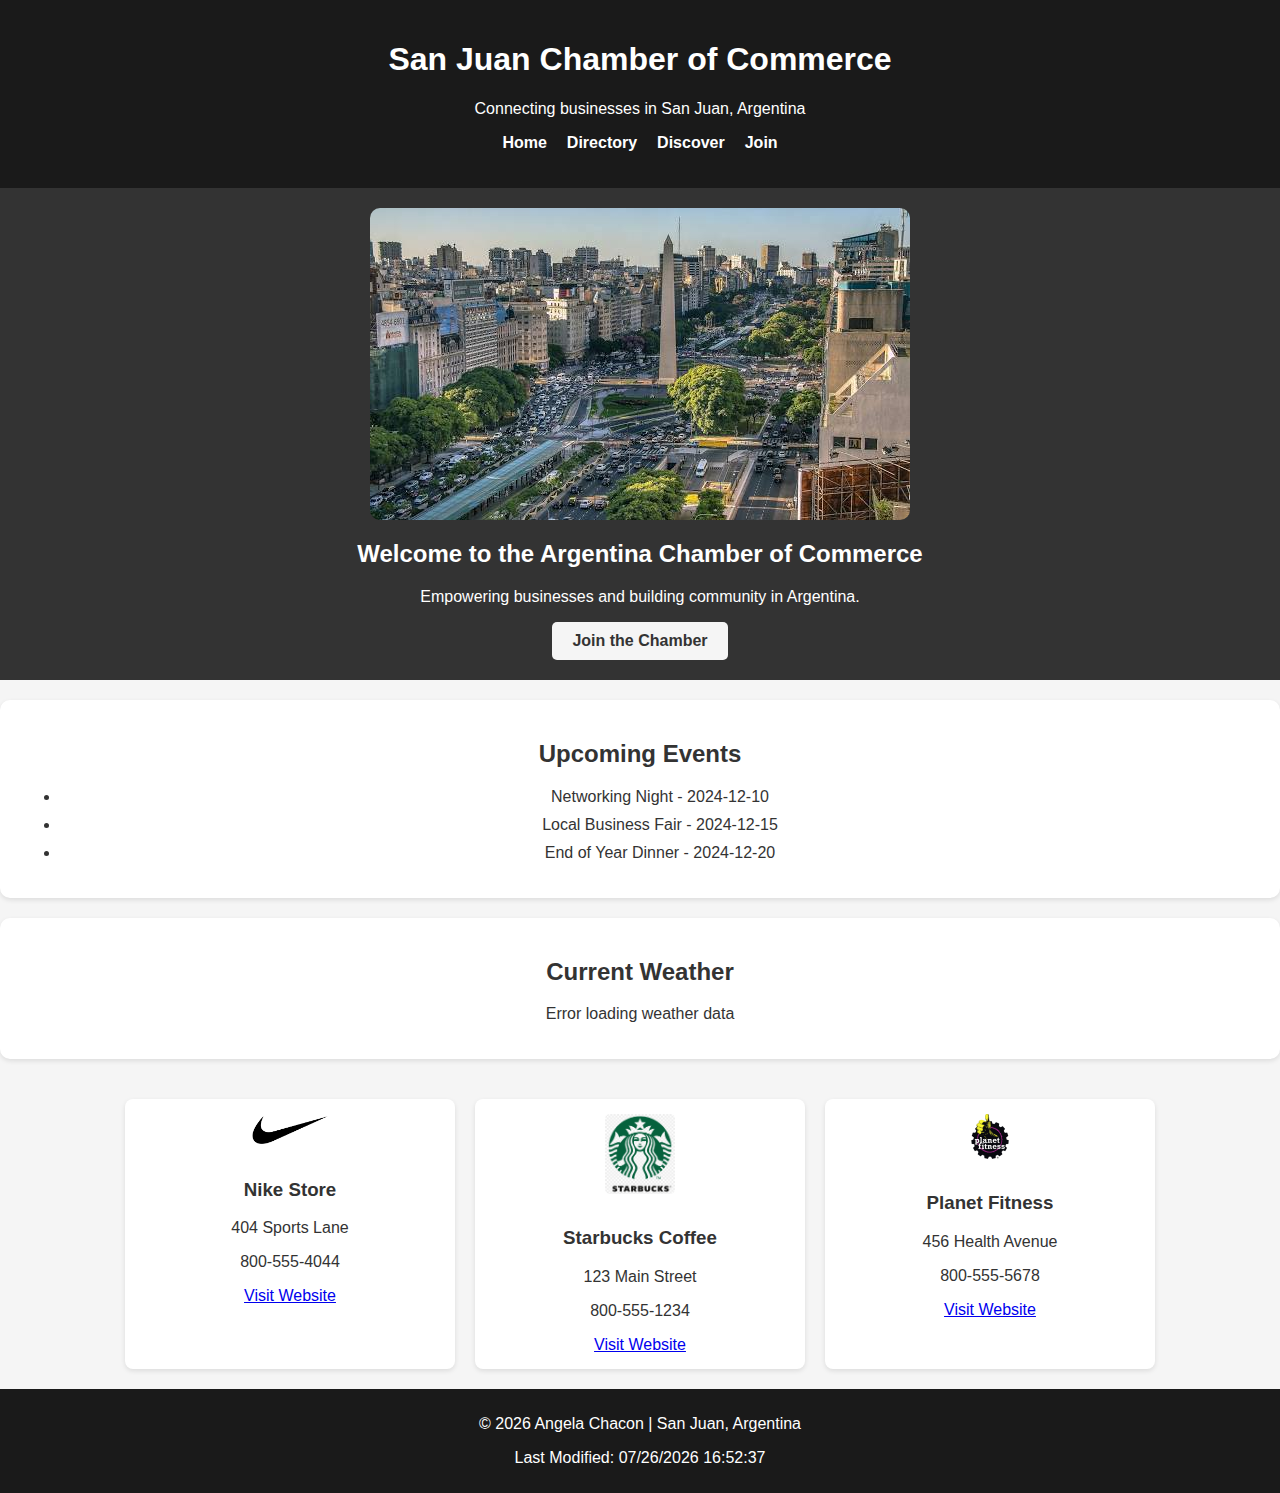
==== chamber/index.html @ 0c438f41 "w03" ====
<!DOCTYPE html>
<html lang="en">
<head>
    <meta charset="UTF-8">
    <meta name="viewport" content="width=device-width, initial-scale=1.0">
    <title>San Juan Chamber of Commerce</title>
    <meta name="description" content="Chamber Argentina.">
    <meta name="author" content="Angela Chacon">
    <link rel="stylesheet" href="styles/base.css">
    <script src="scripts/java.js" defer></script>
</head>
<body>
    <header>
        <h1>San Juan Chamber of Commerce</h1>
        <p>Connecting businesses in San Juan, Argentina</p>
        <nav>
            <ul>
                <li><a href="index.html" class="active">Home</a></li>
                <li><a href="directory.html">Directory</a></li>
                <li><a href="discover.html">Discover</a></li>
                <li><a href="join.html">Join</a></li>
            </ul>
        </nav>
    </header>
    
    <main>
        <section class="hero">
            <img src="images/hero-image.jpg" alt="Argentina" class="hero-image">
            <div class="hero-text">
                <h2>Welcome to the Argentina Chamber of Commerce</h2>
                <p>Empowering businesses and building community in Argentina.</p>
                <a href="join.html" class="cta-button">Join the Chamber</a>
            </div>
        </section>
        
        <section class="events">
            <h2>Upcoming Events</h2>
            <ul>
                <li>Networking Night - 2024-12-10</li>
                <li>Local Business Fair - 2024-12-15</li>
                <li>End of Year Dinner - 2024-12-20</li>
            </ul>
        </section>

        <section class="weather">
            <h2>Current Weather</h2>
            <div id="weather">
                <p>Loading weather data...</p>
            </div>
        </section>

        <section id="spotlights" class="spotlights">
            <div class="spotlight-card">
                <img src="images/apple_logo.png" alt="Apple Store">
                <h3>Apple Store</h3>
                <p>505 Technology Drive</p>
                <p>800-555-5055</p>
                <a href="https://www.apple.com" target="_blank">Visit Website</a>
            </div>
            <div class="spotlight-card">
                <img src="images/nike_logo.png" alt="Nike Store">
                <h3>Nike Store</h3>
                <p>404 Sports Lane</p>
                <p>800-555-4044</p>
                <a href="https://www.nike.com" target="_blank">Visit Website</a>
            </div>
            <div class="spotlight-card">
                <img src="images/microsoft_logo.png" alt="Microsoft Store">
                <h3>Microsoft Store</h3>
                <p>202 Innovation Road</p>
                <p>800-555-2022</p>
                <a href="https://www.microsoft.com" target="_blank">Visit Website</a>
            </div>
        </section>
    </main>

    <footer>
        <p>&copy; <span id="currentYear"></span> Angela Chacon | San Juan, Argentina</p>
        <p>Last Modified: <span id="lastModified"></span></p>
    </footer>
</body>
</html>
---- chamber/styles/base.css ----
/* General */
body {
    font-family: Arial, sans-serif;
    margin: 0;
    padding: 0;
    background: #f5f5f5;
    color: #333;
}

header {
    background: #1a1a1a;
    color: white;
    padding: 20px;
    text-align: center;
}

header nav ul {
    list-style: none;
    padding: 0;
    display: flex;
    justify-content: center;
    gap: 20px;
}

header nav ul li a {
    color: white;
    text-decoration: none;
    font-weight: bold;
}

.hero {
    text-align: center;
    background: #333;
    padding: 20px;
    color: white;
    margin-bottom: 20px;
}

.hero-image {
    display: block;
    margin: 0 auto 20px;
    max-width: 100%;
    border-radius: 10px;
}

.cta-button {
    display: inline-block;
    padding: 10px 20px;
    background: #f5f5f5;
    color: #333;
    text-decoration: none;
    font-weight: bold;
    border-radius: 5px;
    transition: background 0.3s ease;
}

.cta-button:hover {
    background: #1a1a1a;
    color: white;
}

.events, .weather {
    padding: 20px;
    text-align: center;
    background: white;
    border-radius: 10px;
    margin: 20px 0;
    box-shadow: 0 2px 5px rgba(0, 0, 0, 0.1);
}
.events li {
    text-align: center;
    margin-bottom: 10px;
    font-size: 1rem;
}

/* Spotlights Section */
.spotlights {
    display: flex;
    justify-content: center; /* Centrar horizontalmente */
    align-items: stretch; /* Alinear verticalmente */
    gap: 20px; /* Espacio entre tarjetas */
    padding: 20px;
    flex-wrap: wrap; /* Permitir que las tarjetas bajen a otra fila si hay poco espacio */
}

.spotlight-card {
    flex: 0 0 300px; /* Establecer un ancho fijo para las tarjetas */
    background: white;
    padding: 15px;
    border-radius: 8px;
    box-shadow: 0 2px 5px rgba(0, 0, 0, 0.1);
    text-align: center;
    transition: transform 0.3s ease;
}

.spotlight-card img {
    max-width: 80px; /* Tamaño controlado */
    max-height: 80px;
    object-fit: contain;
    margin: 0 auto 10px auto; /* Centrar la imagen horizontalmente */
    border-radius: 5px;
}

.spotlight-card:hover {
    transform: scale(1.03);
}


footer {
    background: #1a1a1a;
    color: white;
    padding: 10px;
    text-align: center;
}
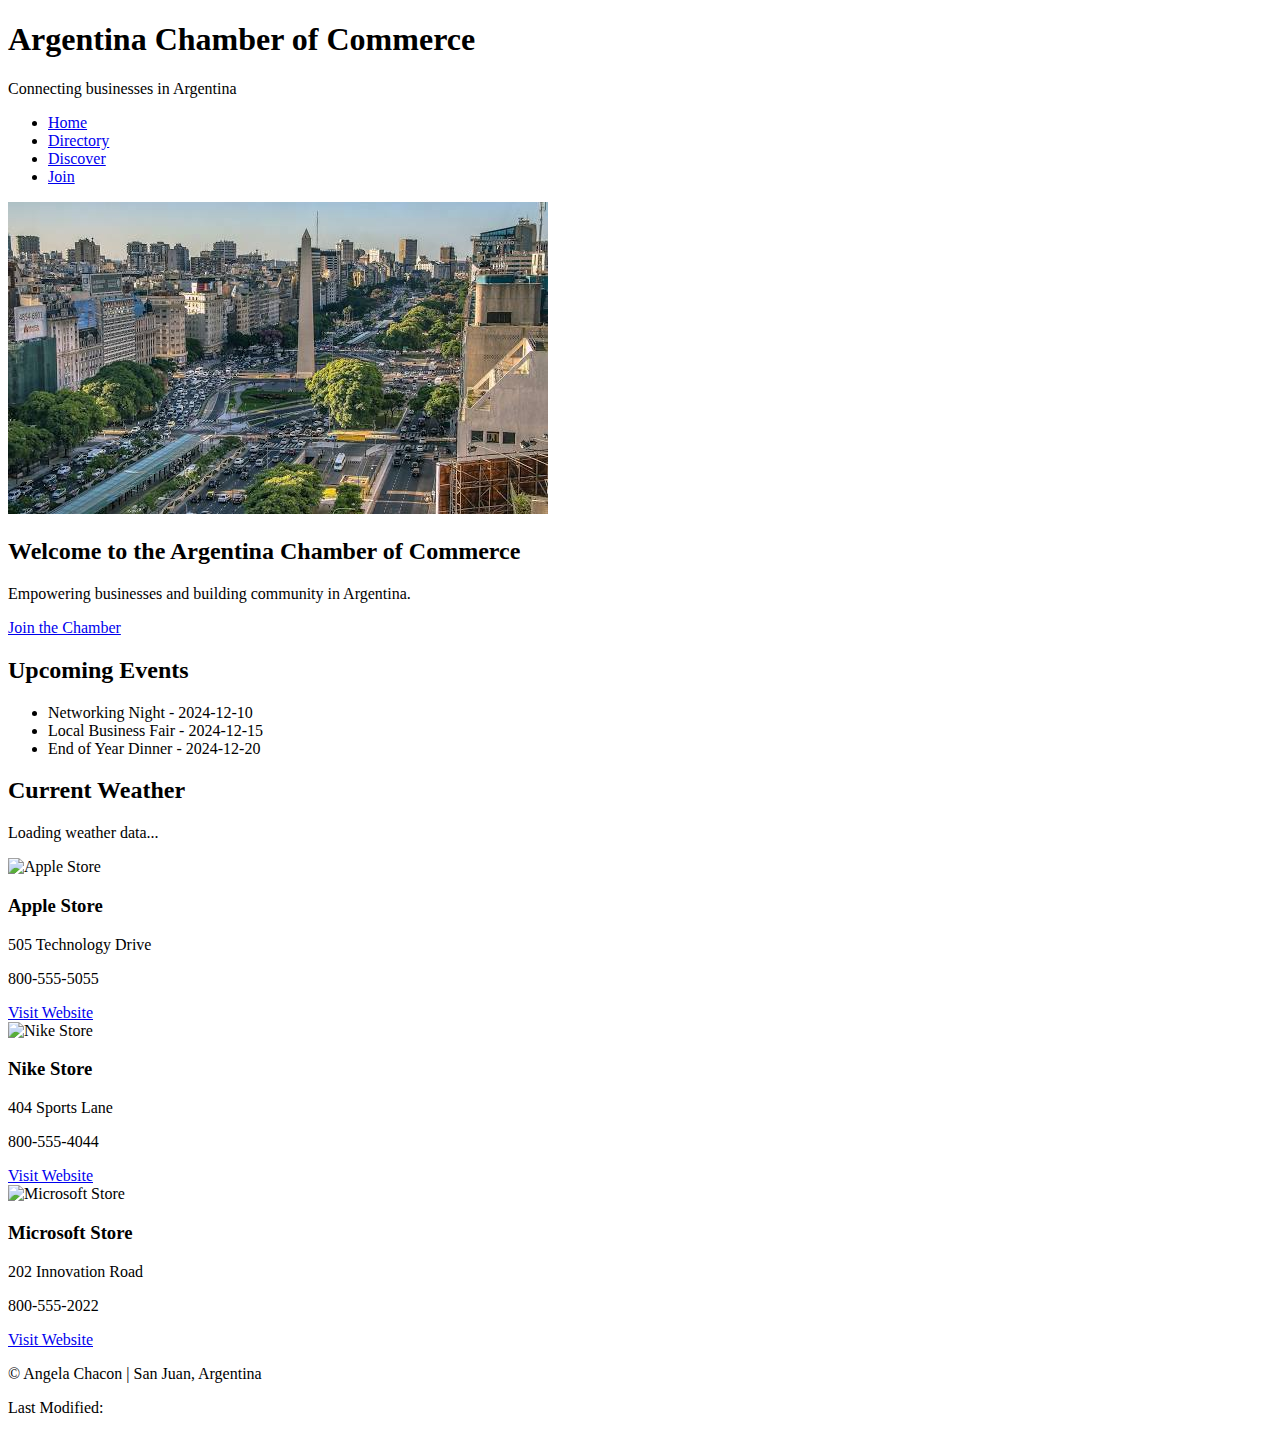
==== commit 82ee788f: "w03" ====
--- a/chamber/index.html
+++ b/chamber/index.html
@@ -1,18 +1,23 @@
 <!DOCTYPE html>
 <html lang="en">
-<head>
-    <meta charset="UTF-8">
-    <meta name="viewport" content="width=device-width, initial-scale=1.0">
-    <title>San Juan Chamber of Commerce</title>
-    <meta name="description" content="Chamber Argentina.">
-    <meta name="author" content="Angela Chacon">
-    <link rel="stylesheet" href="styles/base.css">
-    <script src="scripts/java.js" defer></script>
-</head>
+    <head>
+        <meta charset="UTF-8">
+        <meta name="viewport" content="width=device-width, initial-scale=1.0">
+        <title>Chamber of Commerce - Connecting Businesses in Argentina</title>
+        <meta name="description" content="Activity of building community connections in Argentina.">
+        <meta name="author" content="Angela Chacon">
+        <link rel="icon" href="images/favicon.ico" type="image/x-icon">
+        <meta property="og:title" content=" Chamber of Commerce in Argentina">
+        <meta property="og:type" content="website">
+        <meta property="og:image" content="images/hero-image.jpg">
+        <meta property="og:url" content="https://www.argentinachamber.com">
+        <meta property="og:description" content="Empowering businesses, fostering growth, and building community connections in  Argentina.">
+    </head>
+    
 <body>
     <header>
-        <h1>San Juan Chamber of Commerce</h1>
-        <p>Connecting businesses in San Juan, Argentina</p>
+        <h1>Argentina Chamber of Commerce</h1>
+        <p>Connecting businesses in Argentina</p>
         <nav>
             <ul>
                 <li><a href="index.html" class="active">Home</a></li>
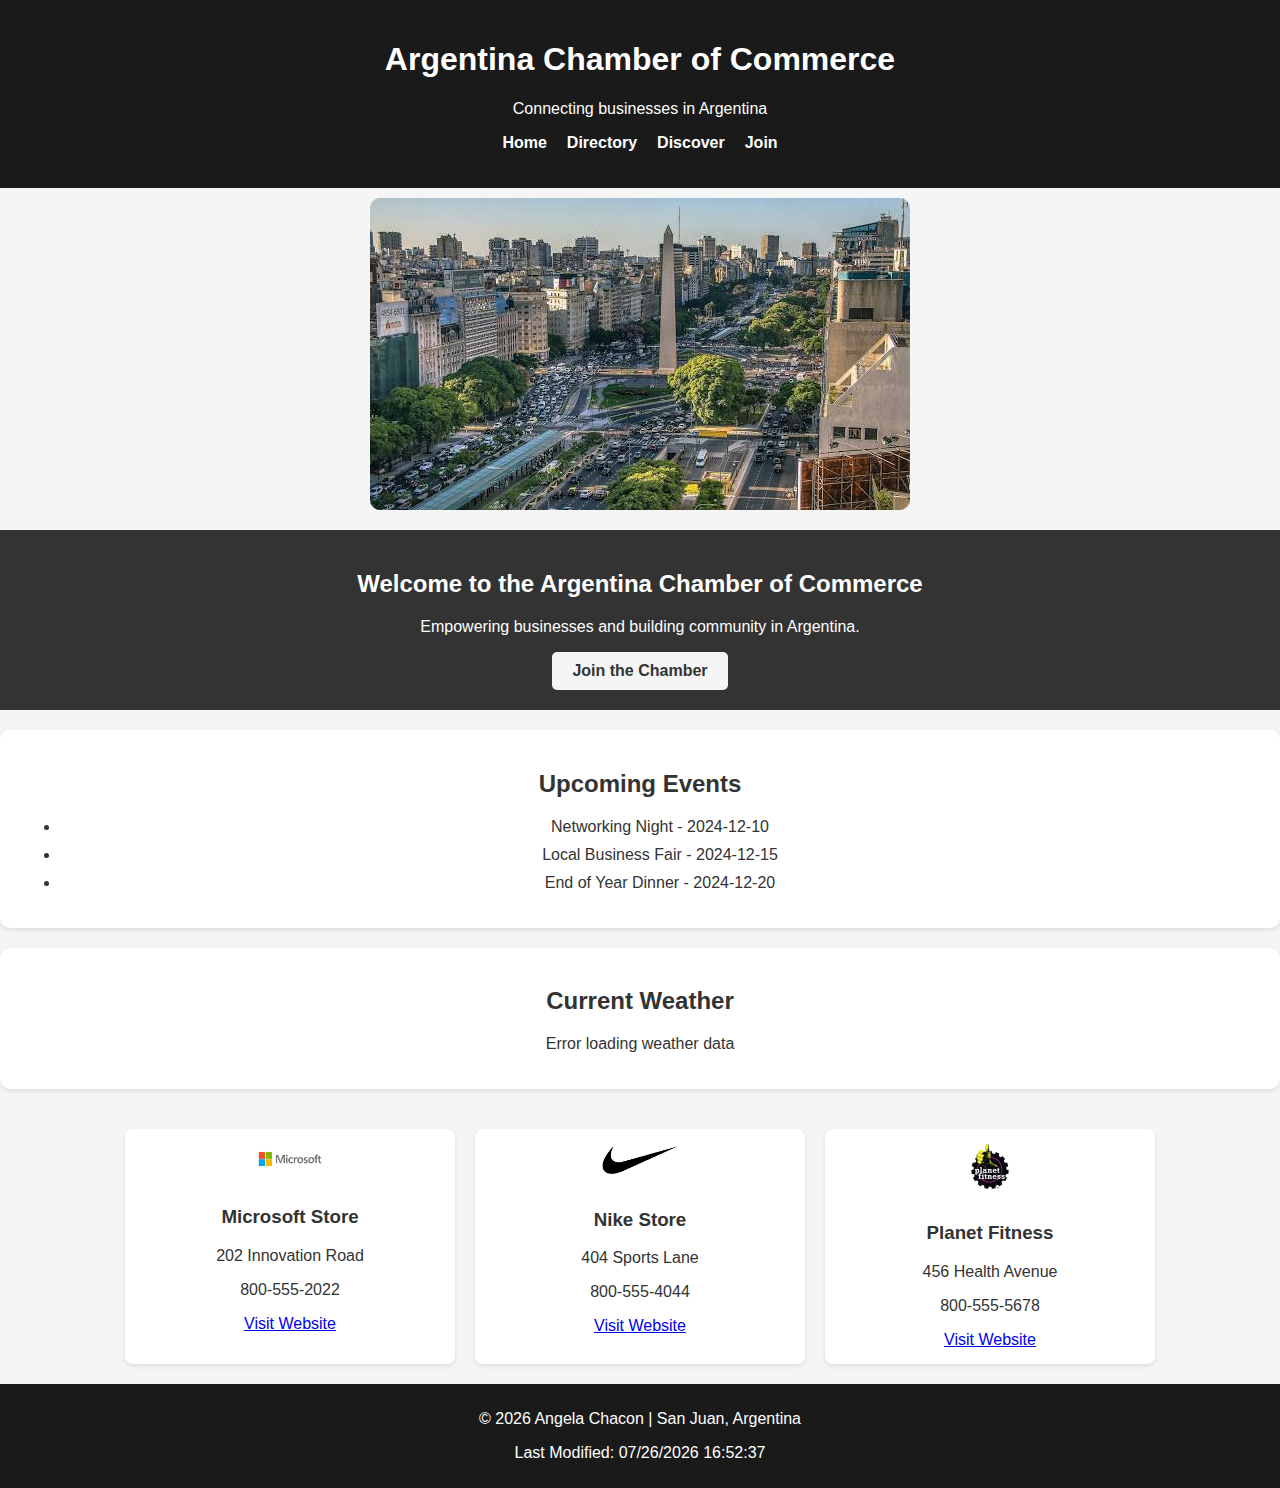
==== commit 8c6ec41a: "w03" ====
--- a/chamber/index.html
+++ b/chamber/index.html
@@ -12,6 +12,8 @@
         <meta property="og:image" content="images/hero-image.jpg">
         <meta property="og:url" content="https://www.argentinachamber.com">
         <meta property="og:description" content="Empowering businesses, fostering growth, and building community connections in  Argentina.">
+        <link rel="stylesheet" href="styles/base.css">
+
     </head>
     
 <body>
@@ -29,9 +31,12 @@
     </header>
     
     <main>
+        <section class="hero-image">
+         <img src="images/hero-image.jpg" alt="Argentina" class="hero-image">   
+        </section> 
+        
         <section class="hero">
-            <img src="images/hero-image.jpg" alt="Argentina" class="hero-image">
-            <div class="hero-text">
+             <div >
                 <h2>Welcome to the Argentina Chamber of Commerce</h2>
                 <p>Empowering businesses and building community in Argentina.</p>
                 <a href="join.html" class="cta-button">Join the Chamber</a>
@@ -83,5 +88,6 @@
         <p>&copy; <span id="currentYear"></span> Angela Chacon | San Juan, Argentina</p>
         <p>Last Modified: <span id="lastModified"></span></p>
     </footer>
+    <script src="scripts/java.js" defer></script>
 </body>
 </html>
--- a/chamber/styles/base.css
+++ b/chamber/styles/base.css
@@ -0,0 +1,113 @@
+/* General */
+body {
+    font-family: Arial, sans-serif;
+    margin: 0;
+    padding: 0;
+    background: #f5f5f5;
+    color: #333;
+}
+
+header {
+    background: #1a1a1a;
+    color: white;
+    padding: 20px;
+    text-align: center;
+}
+
+header nav ul {
+    list-style: none;
+    padding: 0;
+    display: flex;
+    justify-content: center;
+    gap: 20px;
+}
+
+header nav ul li a {
+    color: white;
+    text-decoration: none;
+    font-weight: bold;
+}
+
+.hero {
+    text-align: center;
+    background: #333;
+    padding: 20px;
+    color: white;
+    margin-bottom: 20px;
+}
+
+.hero-image {
+    display: block;
+    margin: 10px auto 20px;
+    max-width: 80%;
+    border-radius: 10px;
+}
+
+.cta-button {
+    display: inline-block;
+    padding: 10px 20px;
+    background: #f5f5f5;
+    color: #333;
+    text-decoration: none;
+    font-weight: bold;
+    border-radius: 5px;
+    transition: background 0.3s ease;
+}
+
+.cta-button:hover {
+    background: #1a1a1a;
+    color: white;
+}
+
+.events, .weather {
+    padding: 20px;
+    text-align: center;
+    background: white;
+    border-radius: 10px;
+    margin: 20px 0;
+    box-shadow: 0 2px 5px rgba(0, 0, 0, 0.1);
+}
+.events li {
+    text-align: center;
+    margin-bottom: 10px;
+    font-size: 1rem;
+}
+
+/* Spotlights Section */
+.spotlights {
+    display: flex;
+    justify-content: center; 
+    align-items: stretch; 
+    gap: 20px; 
+    padding: 20px;
+    flex-wrap: wrap; }
+
+.spotlight-card {
+    flex: 0 0 300px; 
+    background: white;
+    padding: 15px;
+    border-radius: 8px;
+    box-shadow: 0 2px 5px rgba(0, 0, 0, 0.1);
+    text-align: center;
+    transition: transform 0.3s ease;
+}
+
+.spotlight-card img {
+    max-width: 80px; 
+    max-height: 80px;
+    object-fit: contain;
+    margin: 0 auto 10px auto; 
+    border-radius: 5px;
+}
+
+.spotlight-card:hover {
+    transform: scale(1.03);
+}
+
+
+footer {
+    background: #1a1a1a;
+    color: white;
+    padding: 10px;
+    text-align: center;
+}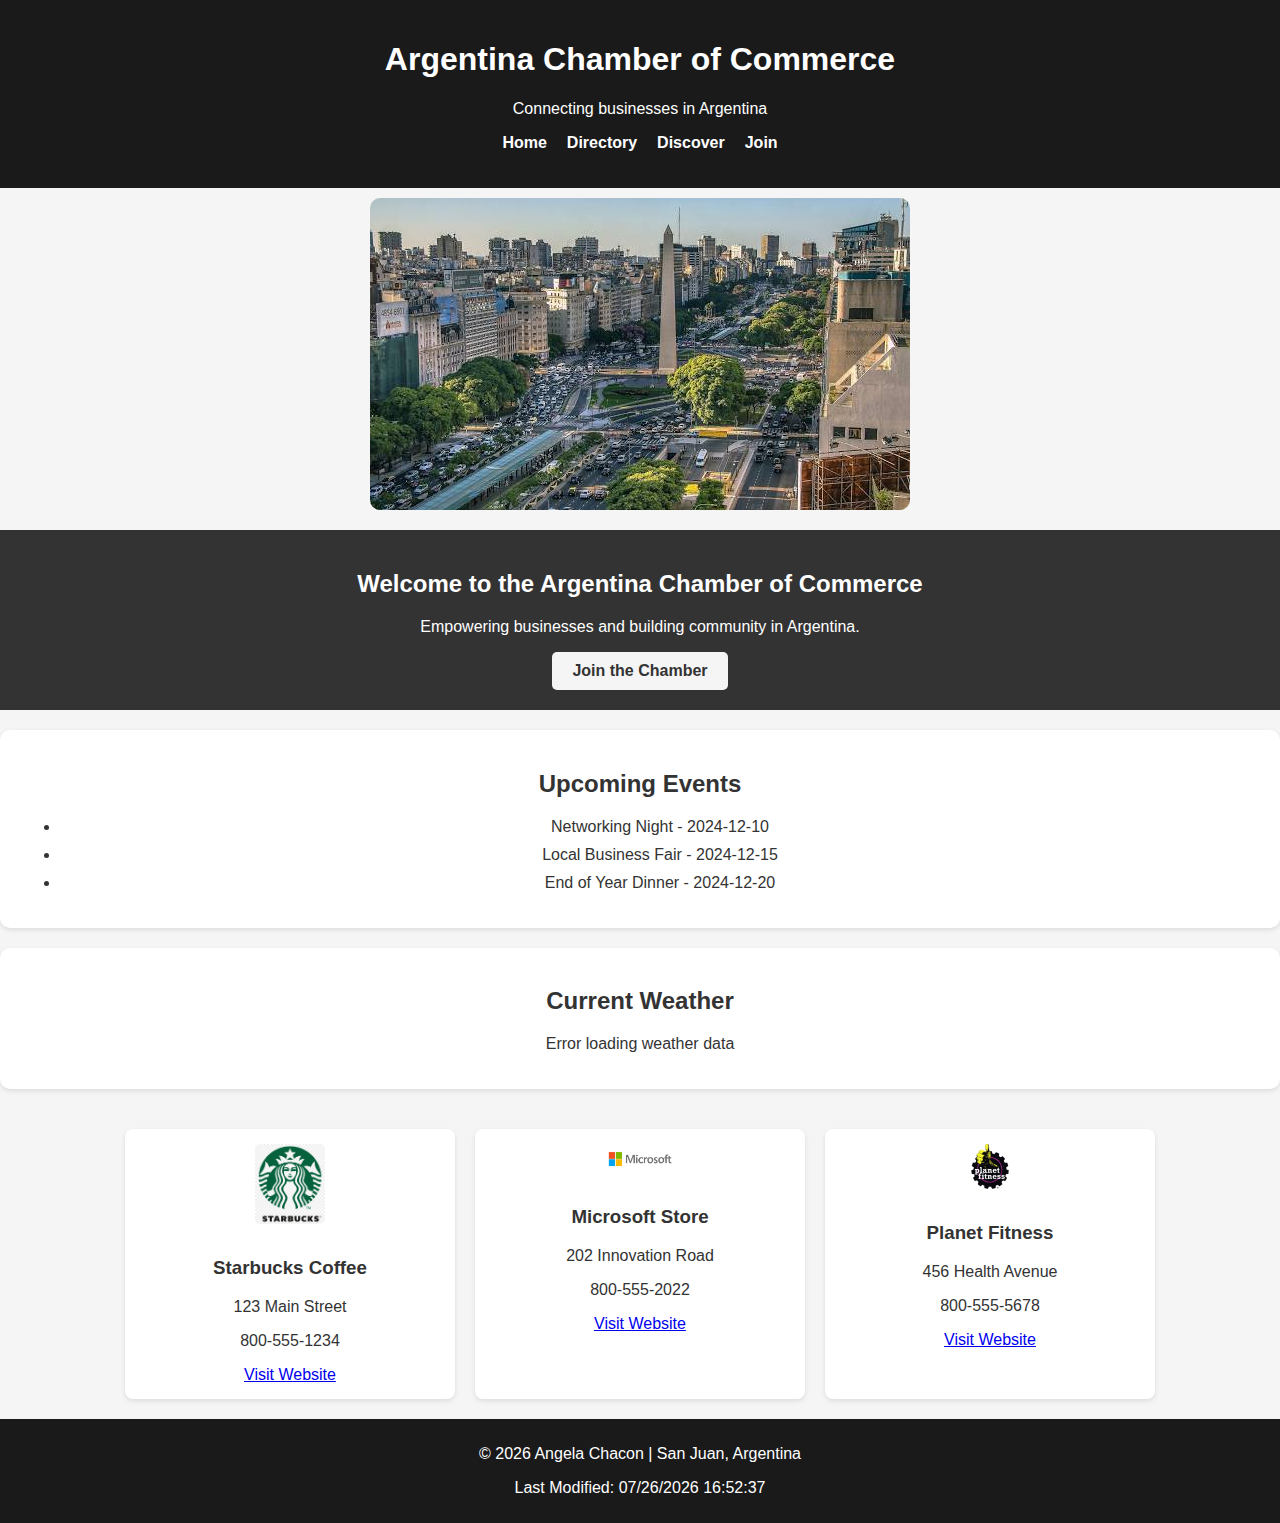
==== commit 4ad0e8e2: "w03" ====
--- a/chamber/index.html
+++ b/chamber/index.html
@@ -29,7 +29,7 @@
             </ul>
         </nav>
     </header>
-    
+     
     <main>
         <section class="hero-image">
          <img src="images/hero-image.jpg" alt="Argentina" class="hero-image">   
--- a/chamber/styles/base.css
+++ b/chamber/styles/base.css
@@ -26,7 +26,7 @@
     color: white;
     text-decoration: none;
     font-weight: bold;
-}
+} 
 
 .hero {
     text-align: center;
